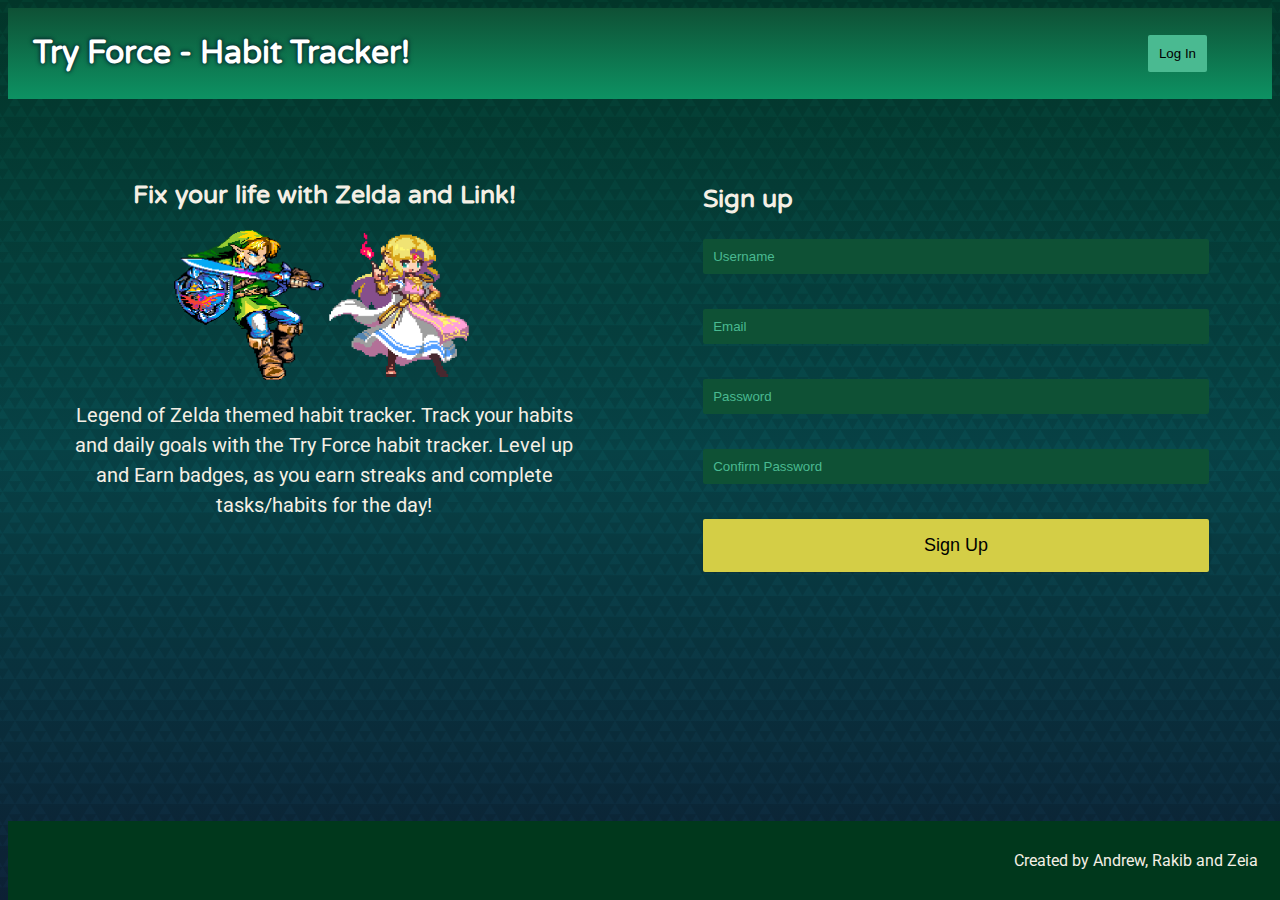
==== index.html @ 3d1625c5 "Merge branch 'main' of https://github.com/nottnottloop/tryforce_habit_tracker into Client" ====
<!DOCTYPE html>
<html lang="en">
  <head>
    <meta charset="UTF-8" />
    <meta http-equiv="X-UA-Compatible" content="IE=edge" />
    <meta name="viewport" content="width=device-width, initial-scale=1.0" />
    <link rel="stylesheet" href="./css/styles.css" />
    <link rel="stylesheet" href="./css/normalize.css" />
    <link rel="preconnect" href="https://fonts.googleapis.com" />
    <link rel="preconnect" href="https://fonts.gstatic.com" crossorigin />
    <link
      href="https://fonts.googleapis.com/css2?family=Roboto&family=Varela+Round&display=swap"
      rel="stylesheet"
    />
    <script defer src="./js/index.js"></script>
    <script defer src="./js/modal.js"></script>
    <script defer src="./js/requests.js"></script>
    <script defer src="./js/auth.js"></script>
    <script defer src="./js/layout.js"></script>
    <title>Try Force Habit Tracker</title> 
  </head>
  <body>
    <header>
      <h1 class="header--title">Try Force - Habit Tracker!</h1>
      <button class="btn--log">Log In</button>
    </header>
    <main>
      <section class="hero">
        <div class="hero--content">
          <h2 class="hero--header">Fix your life with Zelda and Link!</h2>
          <div class="pixel--container">
            <img src="./images/link2.png" height="150" width="150" alt="" />
            <img src="./images/zelda.png" height="150" width="150" alt="" />
          </div>
          <p class="hero--text">
            Legend of Zelda themed habit tracker. Track your habits and daily
            goals with the Try Force habit tracker. Level up and Earn badges, as
            you earn streaks and complete tasks/habits for the day!
          </p>
        </div>
        <div class="hero--register">
          <h3 class="register--title">Sign up</h3>
          <form class="form--register" action="">
            <input type="text" class="form--control" placeholder="Username" />
            <p class="errorText error--user"></p>
            <input type="email" class="form--control" placeholder="Email" />
            <p class="errorText error--email"></p>
            <input
              type="password"
              class="form--control"
              placeholder="Password"
            />
            <p class="errorText error--password"></p>
            <input
              type="password"
              class="form--control"
              placeholder="Confirm Password"
            />
            <p class="errorText error--confirm"></p>
            <input type="submit" name="" id="" value="Sign Up" />
          </form>
        </div>
      </section>
    </main>
    <footer>
      <p>Created by Andrew, Rakib and Zeia</p>
    </footer>
    <div class="modal-bg">
      <div class="modal">
        <h3>Log In</h3>
        <form action="" class="form--login">
          <input
            type="text"
            class="form--control"
            placeholder="Username/Email"
          />
          <p class="errorText error--user"></p>
          <input type="password" class="form--control" placeholder="Password" />
          <p class="errorText error--password"></p>

          <input type="submit" value="Sign In" />
        </form>
        <span class="modal-close">X</span>
      </div>
    </div>



  </body>
</html>
---- css/styles.css ----
*,
*::after,
*::before {
  box-sizing: border-box;
}

/* Typography */
html {
  font-size: 62.5%;
  background-image: url("../images/pattern-triforce-2x.png"),
    linear-gradient(to bottom, #033d2e 0%, #08494d 50%, #0e243a 100%);
  background-position: center center;
  background-repeat: repeat;
  background-size: 2.5rem, cover;
  height: auto;
  min-height: 100%;
}

body {
  font-size: 1.6rem;
  font-family: "Roboto", sans-serif;
  font-weight: 400;
  color: #f4efe5;
}

h1,
h2,
h3,
h4 {
  font-family: "Varela Round", sans-serif;
}

/* Header */

header {
  display: flex;
  justify-content: space-between;
  align-items: center;
  background-image: linear-gradient(#0e5135, #0d9263);
  padding: 0.5rem;
  color: #fff;
}

.header--title {
  margin-left: 2rem;
  cursor: pointer;
  text-shadow: 0 0 3px #053335, 0 0 5px #0a1928;
  transition: all 0.15s;
}
.header--title:hover {
  text-shadow: 1px 1px 2px #ccc, 0 0 1em #ccc, 0 0 0.2em #ccc;
}

.btn--log {
  background-color: #4aba91;
  border-radius: 2px;
  border: 1px solid transparent;
  outline: none;
  padding: 1rem;
  margin-right: 6rem;
  cursor: pointer;
  transition: all 0.15s;
}

.btn--log:hover {
  box-shadow: 0 0 5px 1px black;
}

@media screen and (max-width: 900px) {
  .header--title,
  .btn--log {
    margin-left: 0;
    margin-right: 0;
  }
}

/* Hero Section */
.hero {
  margin-top: 6rem;

  display: flex;
  justify-content: center;
  /* align-items: center; */
}

.hero--content,
.hero--register {
  width: 40%;
}

.hero--header {
  font-size: 2.5rem;
}
.hero--content {
  display: flex;
  flex-direction: column;
  align-items: center;
}

.hero--text {
  max-width: 65ch;
  font-size: 2rem;
  line-height: 1.5;
  text-align: center;
}
.pixel--container {
  display: flex;
  justify-content: center;
}

/* Forms */
::placeholder {
  /* Chrome, Firefox, Opera, Safari 10.1+ */
  color: #4aba91;
  opacity: 1; /* Firefox */
}

:-ms-input-placeholder {
  /* Internet Explorer 10-11 */
  color: #ccc;
}

::-ms-input-placeholder {
  /* Microsoft Edge */
  color: #ccc;
}

form {
  display: flex;
  flex-direction: column;
}

form input[type="text"],
input[type="email"],
input[type="password"] {
  border-radius: 2px;
  padding: 1rem;
  background-color: #0e5135;
  border: none;
  color: #fff;
  width: 100%;
  margin-bottom: 1.5rem;
  outline: none;
  transition: all 0.15s, visibility 0s;
}

/* autofill */
input:-webkit-autofill {
  background-color: #0e5135;
  color: #fff;
  transition: all 5000s ease-in-out 0s;
}

form input[type="text"]:hover,
input[type="email"]:hover,
input[type="password"]:hover {
  background-color: #00381c;
}

form input:focus {
  border: 2px solid #4aba91;
}

form input[type="submit"] {
  cursor: pointer;
  padding: 1.5rem 1rem;
  border: 1px solid transparent;
  border-radius: 2px;
  font-size: 1.8rem;
  color: black;
  background-color: #d4ce46;
  box-shadow: 0 1px 3px 0 rgb(26 24 29 / 12%), 0 1px 2px 0 rgb(26 24 29 / 24%);
  transition: all 0.15s, visibility 0s;
}

form input[type="submit"]:hover {
  box-shadow: 0 3px 6px 0 rgb(26 24 29 / 16%), 0 3px 6px 0 rgb(26 24 29 / 24%);
  background-color: #eee860;
}

.errorText {
  color: tomato;
  margin: 0;
  margin-bottom: 2rem;
}

.register--title {
  font-size: 2.5rem;
}

@media screen and (max-width: 1500px) {
  .hero {
    justify-content: space-around;
  }
}
@media screen and (max-width: 950px) {
  .hero {
    flex-direction: column;
    align-items: center;
    justify-content: center;
  }
  .hero--content {
    width: 100%;
  }
  .hero--register {
    width: 80%;
  }
}
@media screen and (max-width: 750px) {
  .hero--register {
    width: 100%;
    padding: 2rem;
  }
}

/* Modal */

.modal-bg {
  position: fixed;
  top: 0;
  left: 0;
  width: 100%;
  height: 100vh;
  background-color: rgba(0, 0, 0, 0.5);
  display: flex;
  justify-content: center;
  align-items: center;
  visibility: hidden;
  opacity: 0;
  transition: visibility 0s, opacity 0.5s;
}

.bg-active {
  visibility: visible;
  opacity: 1;
}

.modal {
  /* background-color: #00381c; */
  background-image: linear-gradient(#0e5135, #0d9263);

  width: 70%;
  height: 65%;
  border-radius: 10px;
  overflow: hidden;
  padding: 1rem;
  position: relative;
  transition: all 0.1s;
}

.modal h3 {
  text-align: center;
  font-size: 3rem;
}

.modal-close {
  position: absolute;
  top: 30px;
  right: 10px;
  cursor: pointer;
  font-weight: bold;
}

@media screen and (max-width: 950px) {
  .modal {
    height: 50%;
    width: 90%;
  }
}
@media screen and (min-height: 900px) and (min-width: 1050px) {
  .modal {
    height: 50%;
    width: 55%;
    padding: 2rem;
    display: flex;
    flex-direction: column;
    justify-content: center;
  }
}

/* Footer */

footer {
  background-color: #00381c;
  padding: 3rem;
  position: fixed;
  bottom: 0;
  width: 100%;
  display: flex;
  justify-content: end;
}

footer p {
  margin: 0;
}
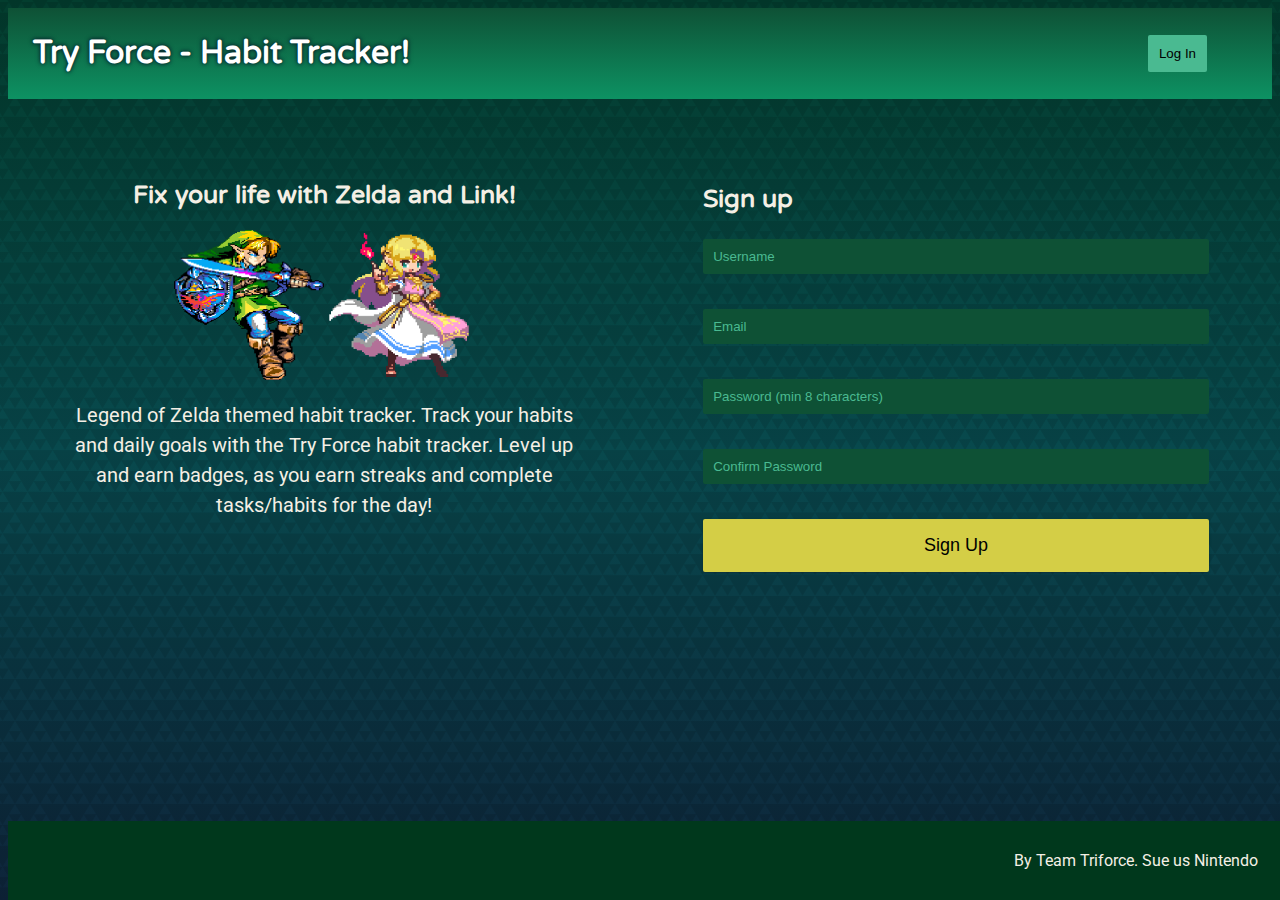
==== commit 2fccdb03: "more html" ====
--- a/index.html
+++ b/index.html
@@ -34,7 +34,7 @@
           </div>
           <p class="hero--text">
             Legend of Zelda themed habit tracker. Track your habits and daily
-            goals with the Try Force habit tracker. Level up and Earn badges, as
+            goals with the Try Force habit tracker. Level up and earn badges, as
             you earn streaks and complete tasks/habits for the day!
           </p>
         </div>
@@ -45,17 +45,9 @@
             <p class="errorText error--user"></p>
             <input type="email" class="form--control" placeholder="Email" />
             <p class="errorText error--email"></p>
-            <input
-              type="password"
-              class="form--control"
-              placeholder="Password"
-            />
+            <input type="password" class="form--control" placeholder="Password (min 8 characters)" />
             <p class="errorText error--password"></p>
-            <input
-              type="password"
-              class="form--control"
-              placeholder="Confirm Password"
-            />
+            <input type="password" class="form--control" placeholder="Confirm Password" />
             <p class="errorText error--confirm"></p>
             <input type="submit" name="" id="" value="Sign Up" />
           </form>
@@ -63,28 +55,20 @@
       </section>
     </main>
     <footer>
-      <p>Created by Andrew, Rakib and Zeia</p>
+      <p>By Team Triforce. Sue us Nintendo</p>
     </footer>
     <div class="modal-bg">
       <div class="modal">
         <h3>Log In</h3>
         <form action="" class="form--login">
-          <input
-            type="text"
-            class="form--control"
-            placeholder="Username/Email"
-          />
+          <input type="text" class="form--control" placeholder="Username/Email" />
           <p class="errorText error--user"></p>
           <input type="password" class="form--control" placeholder="Password" />
           <p class="errorText error--password"></p>
-
           <input type="submit" value="Sign In" />
         </form>
         <span class="modal-close">X</span>
       </div>
     </div>
-
-
-
   </body>
 </html>
--- a/css/styles.css
+++ b/css/styles.css
@@ -293,3 +293,67 @@
 footer p {
   margin: 0;
 }
+
+/* Main page */
+
+.header--main {
+  padding: 0rem;
+}
+
+/* Profile Section */
+
+.profile {
+  background-color: #00381c;
+  padding: 1rem;
+}
+
+.profile--card {
+  border: 2px solid black;
+  width: 18%;
+  overflow: hidden;
+  background-color: #0e5135;
+}
+.image--container {
+  background-color: #0d9263;
+  display: flex;
+  justify-content: center;
+  cursor: pointer;
+}
+.profile--content {
+  padding: 1rem;
+}
+
+/* Progress Bar */
+.progress {
+  background-color: #08494d;
+  border-radius: 5px;
+  height: 30px;
+  width: 100%;
+  position: relative;
+  display: flex;
+  align-items: center;
+}
+.progress--done {
+  height: 100%;
+  background: linear-gradient(to left, #0d9263, #08494d);
+  border-radius: 5px;
+  width: 0;
+  opacity: 0;
+  box-shadow: 0 3px 3px -5px #0d9263, 0 2px 5px #0d9263;
+  display: flex;
+  justify-content: center;
+  align-items: center;
+  transition: all 0.15s;
+  position: absolute;
+  top: 0;
+  left: 0;
+}
+.progress--indicator {
+  position: absolute;
+  top: 5px;
+  left: 0;
+  width: 100%;
+  height: 100%;
+  text-align: center;
+  z-index: 5;
+}
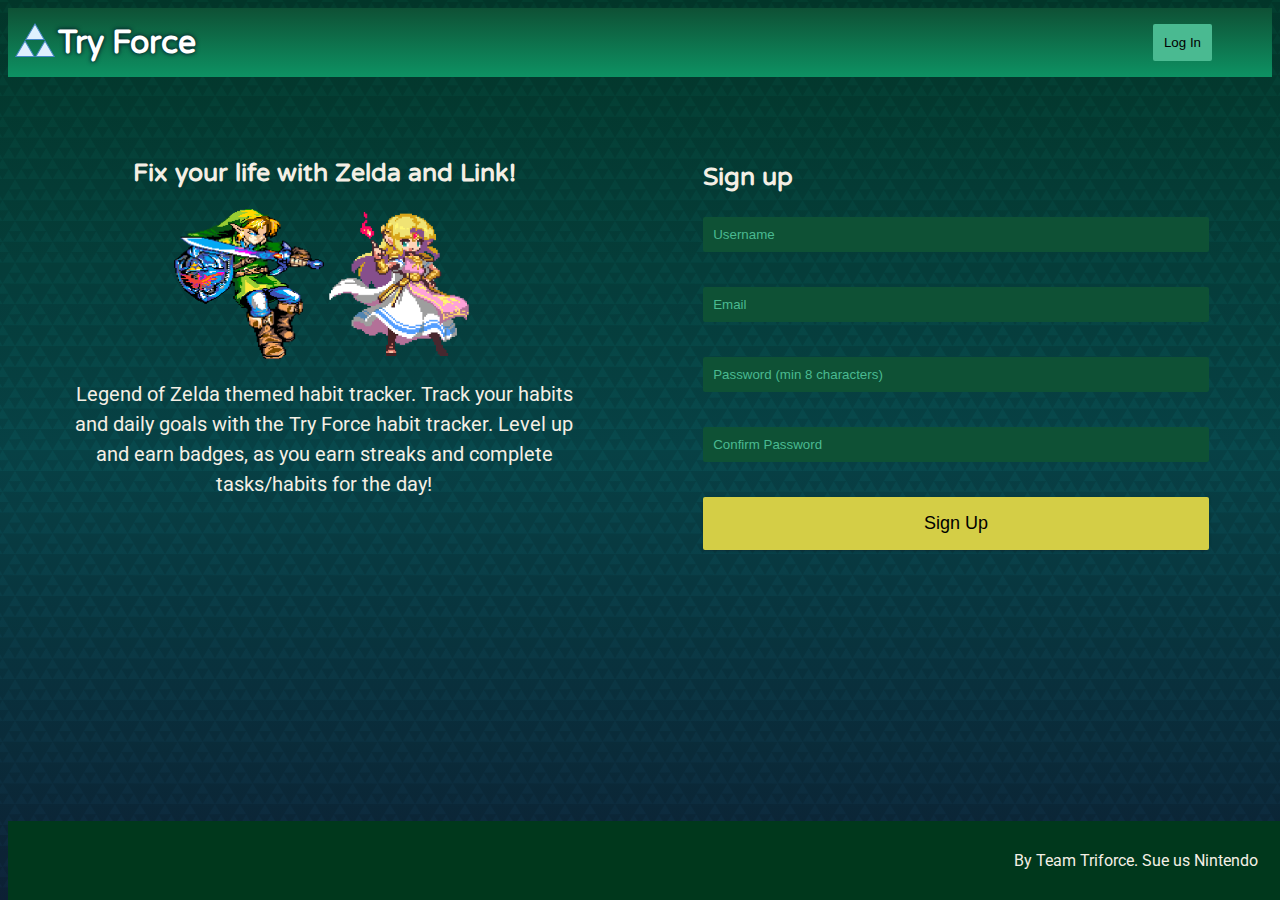
==== commit 7a620080: "add triforce favicon and icon" ====
--- a/index.html
+++ b/index.html
@@ -12,6 +12,7 @@
       href="https://fonts.googleapis.com/css2?family=Roboto&family=Varela+Round&display=swap"
       rel="stylesheet"
     />
+    <link rel="icon" href="./favicon.ico" />
     <script defer src="./js/index.js"></script>
     <script defer src="./js/modal.js"></script>
     <script defer src="./js/requests.js"></script>
@@ -21,7 +22,7 @@
   </head>
   <body>
     <header>
-      <h1 class="header--title">Try Force - Habit Tracker!</h1>
+      <h1 class="header--title"><img src="./images/triforce40.png" class="header--image">Try Force</h1>
       <button class="btn--log">Log In</button>
     </header>
     <main>
--- a/css/styles.css
+++ b/css/styles.css
@@ -37,7 +37,6 @@
   justify-content: space-between;
   align-items: center;
   background-image: linear-gradient(#0e5135, #0d9263);
-  padding: 0.5rem;
   color: #fff;
 }
 
@@ -46,7 +45,15 @@
   cursor: pointer;
   text-shadow: 0 0 3px #053335, 0 0 5px #0a1928;
   transition: all 0.15s;
-}
+  margin: 10px;
+  transform: translate(0, -5px);
+}
+
+.header--image {
+  display: inline;
+  transform: translate(-3px, 8px);
+}
+
 .header--title:hover {
   text-shadow: 1px 1px 2px #ccc, 0 0 1em #ccc, 0 0 0.2em #ccc;
 }
@@ -261,6 +268,11 @@
   font-weight: bold;
 }
 
+/* .modal--header {
+  display: flex;
+  justify-content: space-between;
+} */
+
 @media screen and (max-width: 950px) {
   .modal {
     height: 50%;
@@ -270,7 +282,7 @@
 @media screen and (min-height: 900px) and (min-width: 1050px) {
   .modal {
     height: 50%;
-    width: 55%;
+    width: 40%;
     padding: 2rem;
     display: flex;
     flex-direction: column;
@@ -278,6 +290,18 @@
   }
 }
 
+.modal--main {
+  display: flex;
+  flex-direction: row;
+  flex-wrap: wrap;
+  overflow-y: scroll;
+}
+
+.modal--content img {
+  width: 30%;
+  height: 100px;
+  margin-right: 1rem;
+}
 /* Footer */
 
 footer {
@@ -304,12 +328,14 @@
 
 .profile {
   background-color: #00381c;
-  padding: 1rem;
+  width: 20%;
+  padding: 0.5rem;
+  margin-top: 1rem;
 }
 
 .profile--card {
   border: 2px solid black;
-  width: 18%;
+  width: 100%;
   overflow: hidden;
   background-color: #0e5135;
 }
@@ -357,3 +383,31 @@
   text-align: center;
   z-index: 5;
 }
+
+/* Habit Cards */
+.habitCards {
+  width: 40%;
+}
+
+.habit {
+  display: flex;
+  justify-content: space-between;
+  align-items: center;
+  background-color: #00381c;
+  width: 80%;
+  margin-top: 1rem;
+  margin-left: 5rem;
+}
+
+.habit--increment {
+  background-color: red;
+  height: 100%;
+  margin-right: 1rem;
+}
+
+.habit--increment button {
+  height: 100%;
+}
+
+.habit--options {
+}
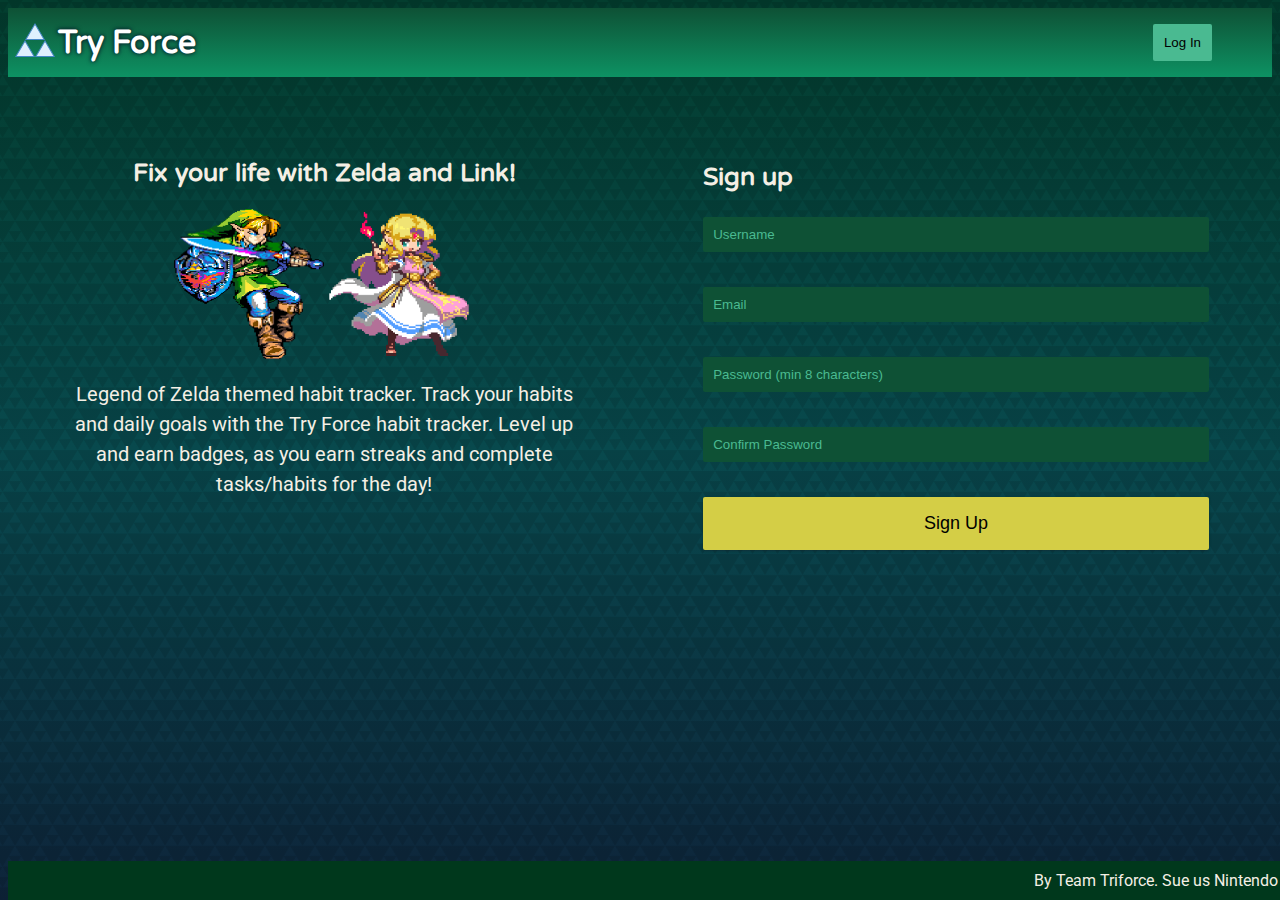
==== commit 65a0f248: "working auth and redirection" ====
--- a/index.html
+++ b/index.html
@@ -51,6 +51,7 @@
             <input type="password" class="form--control" placeholder="Confirm Password" />
             <p class="errorText error--confirm"></p>
             <input type="submit" name="" id="" value="Sign Up" />
+            <p class="errorText" id="invalidUserRegister"></p>
           </form>
         </div>
       </section>
@@ -67,6 +68,7 @@
           <input type="password" class="form--control" placeholder="Password" />
           <p class="errorText error--password"></p>
           <input type="submit" value="Sign In" />
+          <p class="errorText" id="invalidUserLogin"></p>
         </form>
         <span class="modal-close">X</span>
       </div>
--- a/css/styles.css
+++ b/css/styles.css
@@ -306,7 +306,7 @@
 
 footer {
   background-color: #00381c;
-  padding: 3rem;
+  padding: 1rem;
   position: fixed;
   bottom: 0;
   width: 100%;
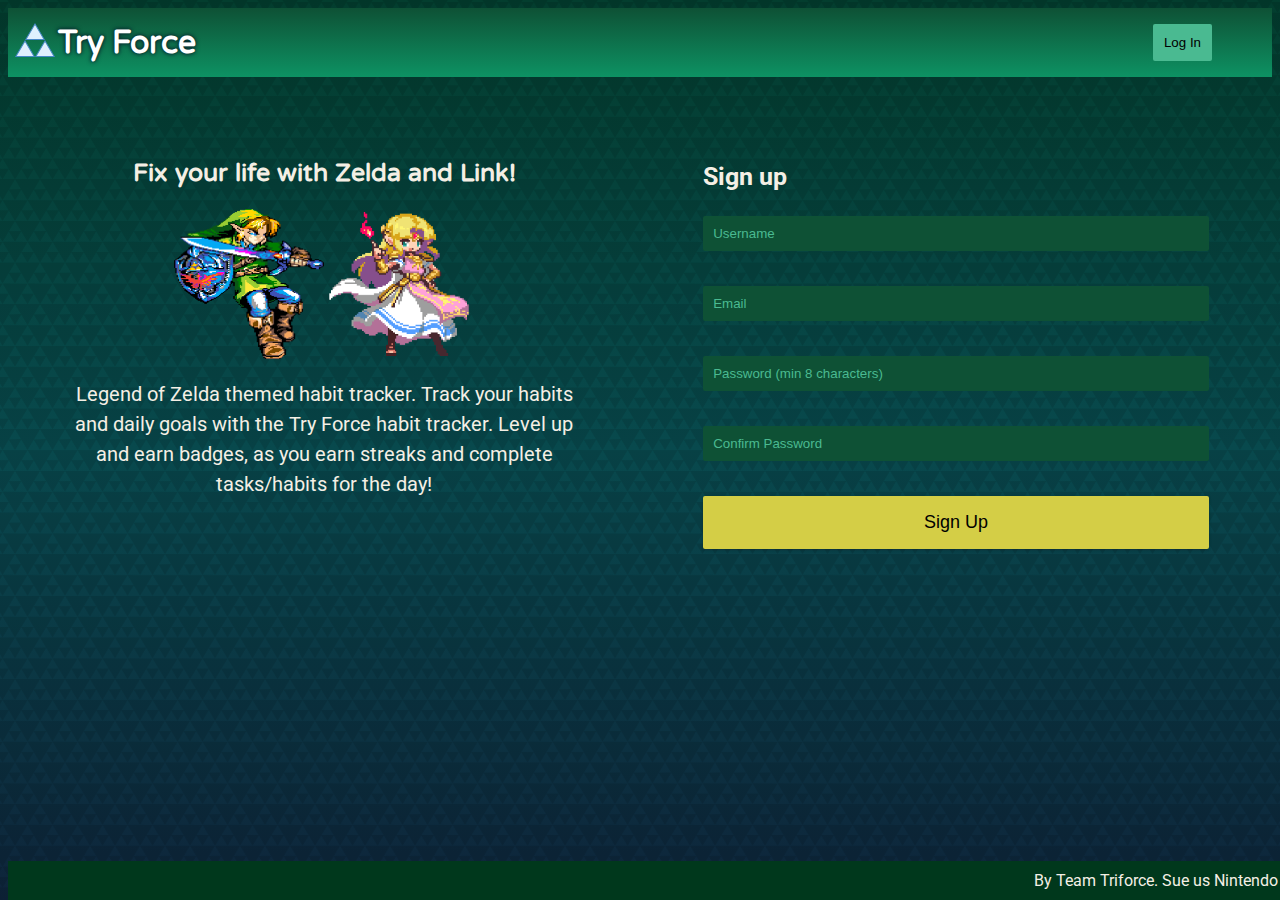
==== commit 08e659af: "merge changes" ====
--- a/index.html
+++ b/index.html
@@ -18,11 +18,13 @@
     <script defer src="./js/requests.js"></script>
     <script defer src="./js/auth.js"></script>
     <script defer src="./js/layout.js"></script>
-    <title>Try Force Habit Tracker</title> 
+    <title>Try Force Habit Tracker</title>
   </head>
   <body>
     <header>
-      <h1 class="header--title"><img src="./images/triforce40.png" class="header--image">Try Force</h1>
+      <h1 class="header--title">
+        <img src="./images/triforce40.png" class="header--image" />Try Force
+      </h1>
       <button class="btn--log">Log In</button>
     </header>
     <main>
@@ -42,13 +44,27 @@
         <div class="hero--register">
           <h3 class="register--title">Sign up</h3>
           <form class="form--register" action="">
-            <input type="text" class="form--control" placeholder="Username" />
+            <input
+              type="text"
+              class="form--control"
+              id="registerUsername"
+              placeholder="Username"
+            />
             <p class="errorText error--user"></p>
             <input type="email" class="form--control" placeholder="Email" />
             <p class="errorText error--email"></p>
-            <input type="password" class="form--control" placeholder="Password (min 8 characters)" />
+            <input
+              type="password"
+              class="form--control"
+              id="registerPassword"
+              placeholder="Password (min 8 characters)"
+            />
             <p class="errorText error--password"></p>
-            <input type="password" class="form--control" placeholder="Confirm Password" />
+            <input
+              type="password"
+              class="form--control"
+              placeholder="Confirm Password"
+            />
             <p class="errorText error--confirm"></p>
             <input type="submit" name="" id="" value="Sign Up" />
             <p class="errorText" id="invalidUserRegister"></p>
@@ -63,7 +79,11 @@
       <div class="modal">
         <h3>Log In</h3>
         <form action="" class="form--login">
-          <input type="text" class="form--control" placeholder="Username/Email" />
+          <input
+            type="text"
+            class="form--control"
+            placeholder="Username/Email"
+          />
           <p class="errorText error--user"></p>
           <input type="password" class="form--control" placeholder="Password" />
           <p class="errorText error--password"></p>
--- a/css/styles.css
+++ b/css/styles.css
@@ -139,7 +139,8 @@
 
 form input[type="text"],
 input[type="email"],
-input[type="password"] {
+input[type="password"],
+select {
   border-radius: 2px;
   padding: 1rem;
   background-color: #0e5135;
@@ -149,6 +150,9 @@
   margin-bottom: 1.5rem;
   outline: none;
   transition: all 0.15s, visibility 0s;
+}
+option {
+  width: 10%;
 }
 
 /* autofill */
@@ -235,6 +239,12 @@
   visibility: hidden;
   opacity: 0;
   transition: visibility 0s, opacity 0.5s;
+  flex-direction: column;
+  z-index: 999;
+}
+
+.modal-submit {
+  margin-top: 10px;
 }
 
 .bg-active {
@@ -245,7 +255,6 @@
 .modal {
   /* background-color: #00381c; */
   background-image: linear-gradient(#0e5135, #0d9263);
-
   width: 70%;
   height: 65%;
   border-radius: 10px;
@@ -262,8 +271,8 @@
 
 .modal-close {
   position: absolute;
-  top: 30px;
-  right: 10px;
+  top: 20px;
+  right: 20px;
   cursor: pointer;
   font-weight: bold;
 }
@@ -291,15 +300,16 @@
 }
 
 .modal--main {
-  display: flex;
+  width: 40%;
+  /* display: flex;
   flex-direction: row;
-  flex-wrap: wrap;
+  flex-wrap: wrap; */
   overflow-y: scroll;
 }
 
 .modal--content img {
-  width: 30%;
-  height: 100px;
+  /*width: 30%;*/
+  height: 150px;
   margin-right: 1rem;
 }
 /* Footer */
@@ -331,6 +341,7 @@
   width: 20%;
   padding: 0.5rem;
   margin-top: 1rem;
+  height: 10%;
 }
 
 .profile--card {
@@ -387,16 +398,31 @@
 /* Habit Cards */
 .habitCards {
   width: 40%;
+  display: flex;
+  flex-direction: column;
+  align-items: center;
+}
+.habits--container {
+  display: flex;
+  flex-direction: column;
+  width: 100%;
+  align-items: center;
 }
 
 .habit {
   display: flex;
   justify-content: space-between;
   align-items: center;
-  background-color: #00381c;
+  background-color: rgb(135, 135, 135);
+  margin-bottom: 1.5rem;
   width: 80%;
-  margin-top: 1rem;
-  margin-left: 5rem;
+  overflow: hidden;
+  color: black;
+  border-radius: 10px;
+}
+.habit h2,
+h3 {
+  font-family: "Roboto", sans-serif !important;
 }
 
 .habit--increment {
@@ -410,4 +436,114 @@
 }
 
 .habit--options {
-}
+  background-color: dodgerblue;
+  align-self: stretch;
+  display: flex;
+  flex-direction: column;
+  justify-content: space-around;
+  padding: 1rem;
+}
+
+.options--red {
+  background-color: tomato;
+}
+.habit--options button {
+  border-radius: 50%;
+  width: 40px;
+  height: 40px;
+  border: 1px solid transparent;
+  padding: 1rem;
+  cursor: pointer;
+  color: white;
+  background-color: rgba(27, 55, 31, 0.35);
+  font-weight: 500;
+  font-size: 2rem;
+  transition: all 0.15s;
+  display: flex;
+  justify-content: center;
+  align-items: center;
+}
+
+.habit--options button:hover {
+  background: rgba(7, 59, 111, 0.5);
+}
+
+#red--option:hover {
+  background: rgba(123, 23, 5, 0.5);
+}
+
+#red--option svg {
+  fill: rgb(218, 218, 218);
+  stroke-width: 0.1;
+}
+
+.habit--content {
+  padding: 1rem;
+  width: 100%;
+}
+
+.image--selected {
+  border: 3px solid lime;
+}
+
+/* layout for main */
+
+.main--top {
+  display: flex;
+}
+.habits--title {
+  text-align: center;
+  font-size: 2.8rem;
+}
+
+@media screen and (max-width: 1550px) {
+  .habit {
+    width: 98%;
+  }
+}
+@media screen and (max-width: 1200px) {
+  .main--top {
+    flex-direction: column;
+    /* align-items: center; */
+  }
+  .profile {
+    align-self: flex-start;
+    width: 25%;
+  }
+  .habitCards {
+    width: 100%;
+  }
+  .habits--container {
+    flex-direction: row;
+    flex-wrap: wrap;
+    justify-content: space-around;
+  }
+  .habit {
+    width: 48%;
+  }
+}
+
+@media screen and (max-width: 1000px) {
+  .habit {
+    width: 60%;
+  }
+}
+
+@media screen and (max-width: 750px) {
+  .habit {
+    width: 80%;
+  }
+}
+@media screen and (max-width: 650px) {
+  .habit {
+    width: 100%;
+  }
+  .habits--container {
+    padding: 1rem;
+  }
+}
+
+.form--habit {
+  width: 100%;
+  /* background-color: ; */
+}
